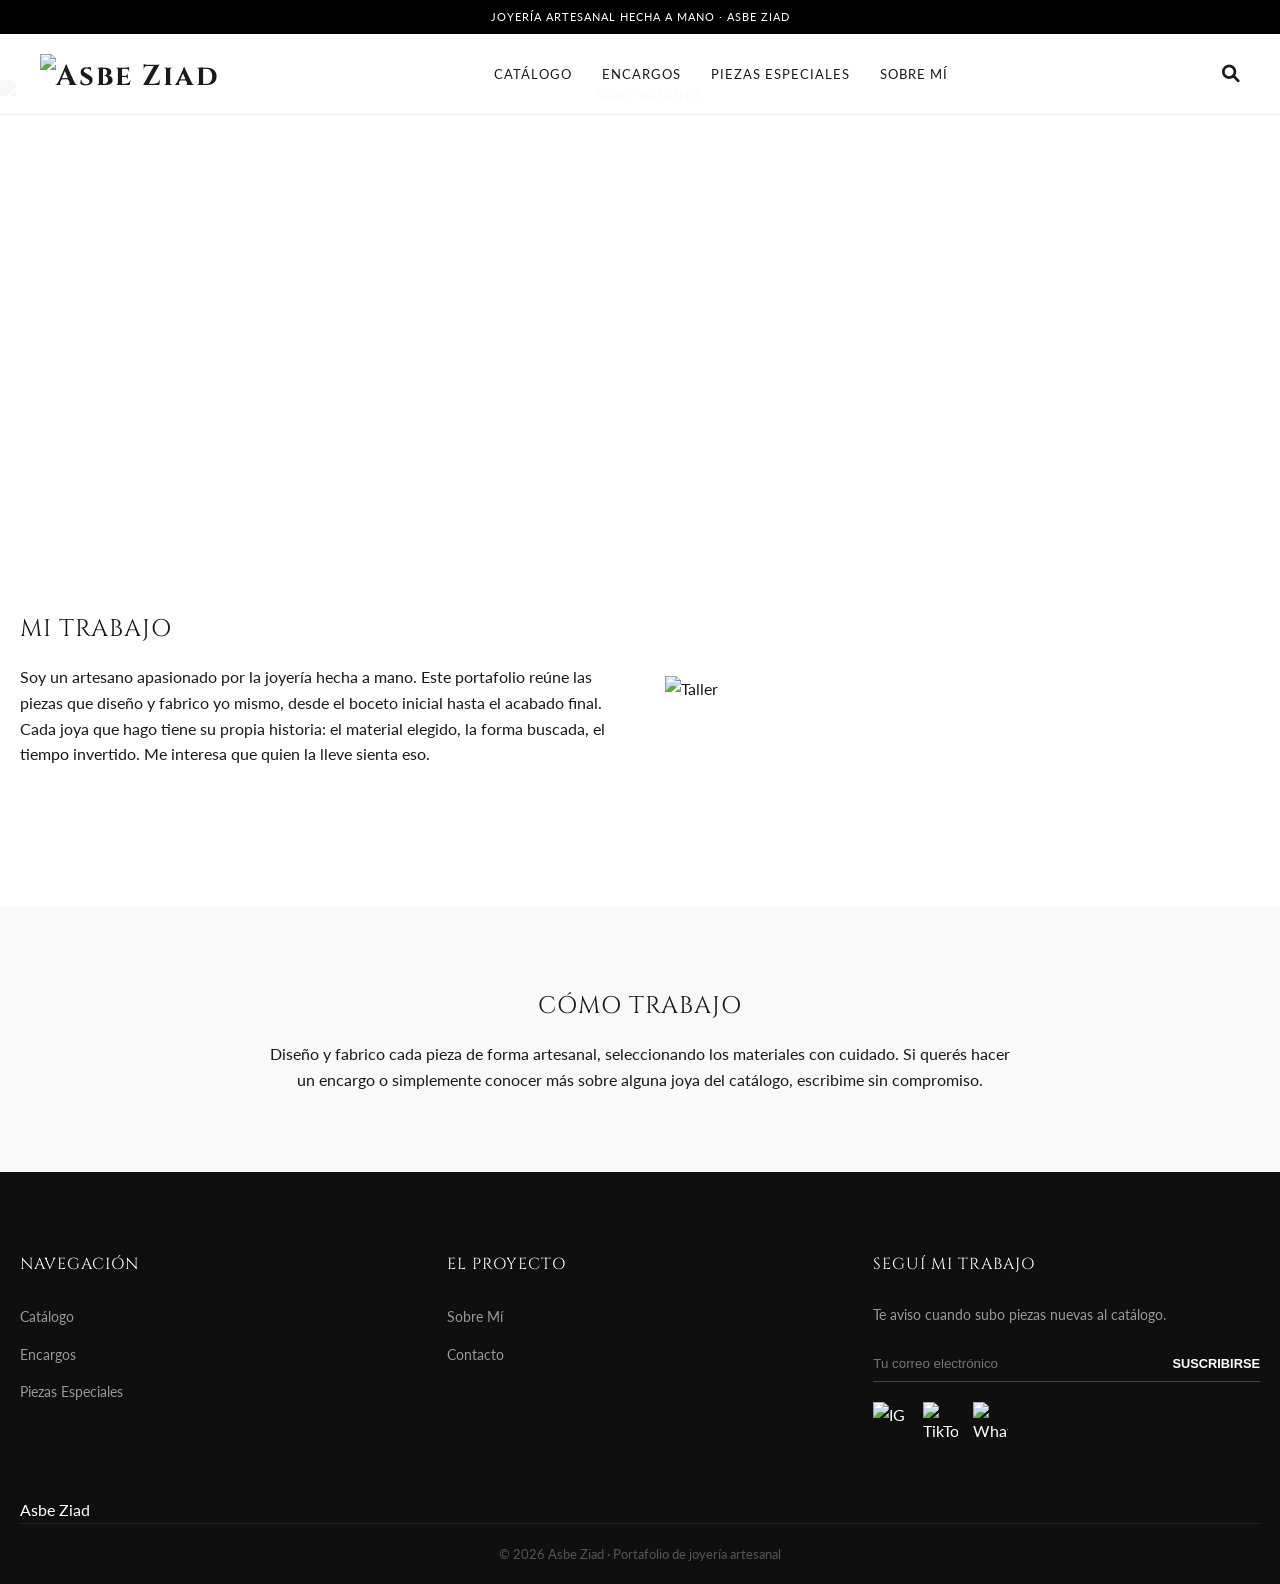
==== about.html @ f7047778 "Portafolio artesanal: textos, destacados y comentarios - Textos actualizados en todas las páginas (p" ====
<!DOCTYPE html>
<html lang="es">
<head>
    <meta charset="UTF-8">
    <meta name="viewport" content="width=device-width, initial-scale=1.0">
    <title>Sobre Mí | Asbe Ziad</title>
    <link rel="preconnect" href="https://fonts.googleapis.com">
    <link rel="preconnect" href="https://fonts.gstatic.com" crossorigin>
    <link href="https://fonts.googleapis.com/css2?family=Cinzel:wght@400;700&family=Lato:wght@300;400;700&display=swap" rel="stylesheet">
    <link rel="stylesheet" href="https://cdnjs.cloudflare.com/ajax/libs/font-awesome/6.0.0/css/all.min.css">
    <link rel="stylesheet" href="style.css">
</head>
<body>

    <header class="header">
        <div class="top-bar">
            <span>Joyería artesanal hecha a mano · Asbe Ziad</span>
        </div>
        <nav class="navbar">
            <div class="menu-icon"><i class="fas fa-bars"></i></div>
            <div class="logo">
                <a href="index.html">
                    <img src="logo.svg" alt="Asbe Ziad" class="nav-logo">
                </a>
            </div>
            <div class="nav-links">
                <a href="collections.html">Catálogo</a>
                <a href="bespoke.html">Encargos</a>
                <a href="high-jewellery.html">Piezas Especiales</a>
                <a href="about.html">Sobre Mí</a>
            </div>
            <div class="nav-icons">
                <a href="#" onclick="toggleSearch(event)"><i class="fas fa-search"></i></a>
            </div>
        </nav>
    </header>

    <section class="page-header">
        <div class="hero-background">
            <img src="carrusel2.svg" alt="sobre nosotros">
        </div>
        <div class="header-content">
            <h1>Sobre Mí</h1>
            <p>La persona detrás de cada pieza.</p>
        </div>
    </section>

    <section class="section-padding">
        <div class="container">
            <div class="two-column-layout">
                <div class="col-content">
                    <h2>Mi trabajo</h2>
                    <p>Soy un artesano apasionado por la joyería hecha a mano. Este portafolio reúne las piezas que diseño y fabrico yo mismo, desde el boceto inicial hasta el acabado final.</p>
                    <p>Cada joya que hago tiene su propia historia: el material elegido, la forma buscada, el tiempo invertido. Me interesa que quien la lleve sienta eso.</p>
                </div>
                <div class="col-image">
                    <img src="https://via.placeholder.com/600x600/f0f0f0/000?text=Retrato+Fundador+o+Taller" alt="Taller">
                </div>
            </div>
        </div>
    </section>

    <section class="section-padding" style="background-color: #f9f9f9;">
        <div class="container container-narrow text-center">
            <h2>Cómo trabajo</h2>
            <p>Diseño y fabrico cada pieza de forma artesanal, seleccionando los materiales con cuidado. Si querés hacer un encargo o simplemente conocer más sobre alguna joya del catálogo, escribime sin compromiso.</p>
        </div>
    </section>

    <footer class="footer">
        <div class="container">
            <div class="footer-columns">
                <div class="footer-col">
                    <h4>Navegación</h4>
                    <ul>
                        <li><a href="collections.html">Catálogo</a></li>
                        <li><a href="bespoke.html">Encargos</a></li>
                        <li><a href="high-jewellery.html">Piezas Especiales</a></li>
                    </ul>
                </div>
                <div class="footer-col">
                    <h4>El Proyecto</h4>
                    <ul>
                        <li><a href="about.html">Sobre Mí</a></li>
                        <li><a href="index.html#contact-form">Contacto</a></li>
                    </ul>
                </div>
                <div class="footer-col newsletter">
                    <h4>Seguí mi trabajo</h4>
                    <p>Te aviso cuando subo piezas nuevas al catálogo.</p>
                    <form id="newsletter-form">
                        <input type="email" id="newsletter-email" placeholder="Tu correo electrónico">
                        <button type="submit">Suscribirse</button>
                    </form>
                    <div class="social-links" style="margin-top: 20px;">
                        <a href="https://instagram.com" target="_blank"><img src="img/instagram.png" alt="IG"></a>
                        <a href="https://tiktok.com" target="_blank"><img src="img/tik-tok.png" alt="TikTok"></a>
                        <a href="https://wa.me/1234567890" target="_blank"><img src="img/whatsapp.png" alt="WhatsApp"></a>
                    </div>
                </div>
            </div>Asbe Ziad
            <div class="footer-bottom">
                <p>&copy; 2026 Asbe Ziad · Portafolio de joyería artesanal</p>
            </div>
        </div>
    </footer>

    <!-- Match Footer to others -->
    <!-- Search Overlay -->
    <div id="search-overlay" class="search-overlay">
        <div class="search-close" onclick="toggleSearch()"><i class="fas fa-times"></i></div>
        <div class="search-container">
            <input type="text" id="search-input" placeholder="Buscar joyas..." autocomplete="off">
            <div id="search-results" class="search-results"></div>
        </div>
    </div>

    <!-- Firebase -->
    <script src="https://www.gstatic.com/firebasejs/9.6.1/firebase-app-compat.js"></script>
    <script src="https://www.gstatic.com/firebasejs/9.6.1/firebase-firestore-compat.js"></script>
    <script src="firebase_config.js"></script>
    <script src="store.js"></script>
    <script src="script.js"></script>
</body>
</html>
---- style.css ----
/* Reset y Variables */
:root {
    --primary-color: #000000;
    --text-color: #1a1a1a;
    --accent-color: #C5A059; /* Un tono dorado sutil */
    --light-bg: #f9f9f9;
    --white: #ffffff;
    --font-heading: 'Cinzel', serif;
    --font-body: 'Lato', sans-serif;
    --transition: all 0.3s ease;
}

* {
    margin: 0;
    padding: 0;
    box-sizing: border-box;
}

body {
    font-family: var(--font-body);
    color: var(--text-color);
    background-color: var(--white);
    line-height: 1.6;
    overflow-x: hidden;
}

a {
    text-decoration: none;
    color: inherit;
    transition: var(--transition);
}

ul {
    list-style: none;
}

img {
    max-width: 100%;
    display: block;
}

/* Tipografía */
h1, h2, h3, h4 {
    font-family: var(--font-heading);
    font-weight: 400;
    text-transform: uppercase;
    letter-spacing: 1px;
    margin-bottom: 1rem;
}

.section-padding {
    padding: 80px 0;
}

.container {
    max-width: 1400px;
    margin: 0 auto;
    padding: 0 20px;
}

/* Botones */
.btn {
    display: inline-block;
    padding: 15px 40px;
    font-size: 0.8rem;
    text-transform: uppercase;
    letter-spacing: 2px;
    cursor: pointer;
    transition: var(--transition);
    border: 1px solid transparent;
}

.btn-primary {
    background-color: var(--primary-color);
    color: var(--white);
    border-color: var(--primary-color);
}

.btn-primary:hover {
    background-color: transparent;
    color: var(--primary-color);
}

.btn-outline {
    background-color: transparent;
    color: var(--white);
    border: 1px solid var(--white);
}

.btn-outline:hover {
    background-color: var(--white);
    color: var(--primary-color);
}

.btn-link {
    text-transform: uppercase;
    font-size: 0.8rem;
    letter-spacing: 1px;
    border-bottom: 1px solid var(--text-color);
    padding-bottom: 2px;
}

/* Header */
.header {
    position: fixed;
    top: 0;
    left: 0;
    width: 100%;
    z-index: 1000;
    background-color: rgba(255, 255, 255, 0.95);
    border-bottom: 1px solid rgba(0,0,0,0.05);
}

.top-bar {
    background-color: var(--primary-color);
    color: var(--white);
    text-align: center;
    font-size: 0.7rem;
    padding: 8px 0;
    letter-spacing: 1px;
    text-transform: uppercase;
}

.navbar {
    display: flex;
    justify-content: space-between;
    align-items: center;
    padding: 15px 40px;
    height: 80px;
}

.logo a {
    font-family: var(--font-heading);
    font-size: 1.8rem;
    letter-spacing: 2px;
    font-weight: 700;
    display: flex; /* Para alinear img */
    align-items: center;
}

.nav-logo {
    height: 40px; /* Ajusta según el logo real */
    width: auto;
}

.nav-links {
    display: flex;
    gap: 30px;
}

.nav-links a {
    font-size: 0.8rem;
    text-transform: uppercase;
    letter-spacing: 1px;
    font-weight: 400;
}

.nav-links a:hover {
    color: var(--accent-color);
}

.nav-icons {
    display: flex;
    gap: 20px;
    font-size: 1.1rem;
}

.menu-icon {
    display: none;
    font-size: 1.2rem;
    cursor: pointer;
}

/* Hero Section */
.hero {
    height: 100vh;
    width: 100%;
    position: relative;
    display: flex;
    align-items: center;
    justify-content: center;
    text-align: center;
    color: var(--white);
    overflow: hidden;
}

.hero-background {
    position: absolute;
    top: 0;
    left: 0;
    width: 100%;
    height: 100%;
    z-index: -1;
}

.hero-background img {
    width: 100%;
    height: 100%;
    object-fit: cover;
    filter: brightness(0.6); /* Oscurecer imagen para mejor lectura */
}

.hero-content {
    z-index: 1;
    max-width: 800px;
    padding: 0 20px;
    opacity: 0;
    animation: fadeIn 1.5s ease forwards;
    animation-delay: 0.5s;
}

.hero-content h1 {
    font-size: 3.5rem;
    margin-bottom: 20px;
    line-height: 1.1;
    text-shadow: 0 2px 10px rgba(0,0,0,0.3);
}

.hero-content p {
    font-size: 1.1rem;
    margin-bottom: 30px;
    letter-spacing: 1px;
    text-shadow: 0 1px 5px rgba(0,0,0,0.3);
}

/* Categories */
.category-grid {
    display: grid;
    grid-template-columns: repeat(3, 1fr);
    gap: 20px;
}

.category-item {
    position: relative;
    overflow: hidden;
    height: 600px;
    cursor: pointer;
}

.category-item img {
    width: 100%;
    height: 100%;
    object-fit: cover;
    transition: transform 0.8s ease;
}

.category-item:hover img {
    transform: scale(1.05);
}

.category-overlay {
    position: absolute;
    bottom: 30px;
    left: 0;
    width: 100%;
    text-align: center;
    color: var(--white);
    text-shadow: 0 2px 5px rgba(0,0,0,0.5);
}

.category-overlay h3 {
    margin-bottom: 15px;
    font-size: 1.5rem;
}

.category-overlay .btn-link {
    color: var(--white);
    border-color: var(--white);
}

/* Bespoke Section */
.bespoke {
    background-color: #111;
    color: var(--white);
    position: relative;
    display: flex;
    align-items: center;
    justify-content: center;
    min-height: 600px;
    overflow: hidden;
}

.bespoke-image {
    position: absolute;
    top: 0;
    left: 0;
    width: 100%;
    height: 100%;
    z-index: 0;
    opacity: 0.4;
}

.bespoke-image img {
    width: 100%;
    height: 100%;
    object-fit: cover;
}

.bespoke-content {
    position: relative;
    z-index: 1; /* Encima de la imagen */
    max-width: 600px;
    text-align: center;
}

.bespoke-content h2 {
    font-size: 2.5rem;
    margin-bottom: 20px;
}

.bespoke-content p {
    margin-bottom: 30px;
    font-size: 1.1rem;
}

/* Product Section */
.section-header {
    text-align: center;
    margin-bottom: 60px;
}

.product-grid {
    display: grid;
    grid-template-columns: repeat(auto-fill, minmax(280px, 1fr));
    gap: 40px;
    margin-bottom: 50px;
}

.product-card {
    transition: var(--transition);
}

.product-card:hover {
    transform: translateY(-5px);
}

.product-image {
    background-color: #f5f5f5;
    margin-bottom: 20px;
    overflow: hidden;
    aspect-ratio: 1 / 1;
    border-radius: 14px;
}

.product-image img {
    width: 100%;
    height: 100%;
    object-fit: cover;
    transition: transform 0.5s ease;
}

.product-image:hover img {
    transform: scale(1.05);
}

.product-info {
    text-align: center;
}

.product-info h3 {
    font-size: 1rem;
    font-family: var(--font-body);
    font-weight: 400;
    margin-bottom: 5px;
}

.product-info p {
    font-size: 0.92rem;
    line-height: 1.55;
}

.product-card {
    cursor: pointer;
}

.product-detail-open {
    overflow: hidden;
}

.product-detail-modal {
    position: fixed;
    inset: 0;
    z-index: 3000;
    background: rgba(8, 8, 8, 0.72);
    backdrop-filter: blur(12px);
    display: grid;
    place-items: center;
    padding: 20px;
    opacity: 0;
    pointer-events: none;
    transition: opacity 0.25s ease;
}

.product-detail-modal.active {
    opacity: 1;
    pointer-events: auto;
}

.product-detail-dialog {
    width: min(1100px, 100%);
    max-height: 92vh;
    overflow: auto;
    background: #fff;
    border-radius: 24px;
    box-shadow: 0 30px 90px rgba(0, 0, 0, 0.3);
    position: relative;
}

.product-detail-close {
    position: absolute;
    top: 16px;
    right: 16px;
    width: 44px;
    height: 44px;
    border: 0;
    border-radius: 50%;
    background: rgba(0, 0, 0, 0.08);
    color: #111;
    font-size: 2rem;
    line-height: 1;
    cursor: pointer;
    z-index: 2;
}

.product-detail-layout {
    display: grid;
    grid-template-columns: minmax(0, 1.05fr) minmax(0, 0.95fr);
    min-height: 620px;
}

.product-detail-media {
    padding: 24px;
    background: linear-gradient(180deg, #faf8f3 0%, #f3f0e8 100%);
    border-right: 1px solid #eee;
}

.product-detail-media > img {
    width: 100%;
    aspect-ratio: 1 / 1;
    object-fit: cover;
    border-radius: 20px;
    background: #fff;
    box-shadow: inset 0 0 0 1px rgba(0,0,0,0.04);
}

.product-detail-thumbs {
    display: grid;
    grid-template-columns: repeat(auto-fit, minmax(72px, 1fr));
    gap: 10px;
    margin-top: 14px;
}

.product-detail-thumb {
    padding: 0;
    border: 2px solid transparent;
    border-radius: 14px;
    overflow: hidden;
    background: #fff;
    cursor: pointer;
    aspect-ratio: 1 / 1;
}

.product-detail-thumb.active {
    border-color: var(--accent-color);
}

.product-detail-thumb img {
    width: 100%;
    height: 100%;
    object-fit: cover;
}

.product-detail-body {
    padding: 34px;
    display: grid;
    align-content: start;
    gap: 18px;
}

.product-detail-kicker {
    font-size: 0.78rem;
    letter-spacing: 3px;
    text-transform: uppercase;
    color: #8d6d38;
}

.product-detail-body h2 {
    margin-bottom: 0;
    font-size: clamp(1.8rem, 3vw, 3rem);
}

.product-detail-meta {
    display: flex;
    flex-wrap: wrap;
    gap: 8px;
}

.product-detail-meta span {
    padding: 8px 12px;
    border-radius: 999px;
    background: #f4efe6;
    color: #5f4a22;
    font-size: 0.78rem;
    letter-spacing: 1px;
    text-transform: uppercase;
}

.product-detail-description {
    font-size: 1rem;
    color: #444;
    line-height: 1.8;
}

.product-detail-sections {
    display: grid;
    gap: 14px;
}

.product-detail-section {
    padding: 16px 18px;
    background: #fafafa;
    border-radius: 16px;
    border: 1px solid #eee;
}

.product-detail-section span {
    display: block;
    font-size: 0.72rem;
    text-transform: uppercase;
    letter-spacing: 2px;
    color: #9a9a9a;
    margin-bottom: 6px;
}

.product-detail-section strong {
    font-weight: 400;
    color: #222;
    line-height: 1.6;
}

.center-btn {
    text-align: center;
}

/* --- Comentarios en modal de producto --- */
.comments-section {
    margin-top: 28px;
    padding-top: 24px;
    border-top: 1px solid #eee;
}

.comments-title {
    font-family: var(--font-heading);
    font-size: 0.85rem;
    font-weight: 400;
    letter-spacing: 2px;
    text-transform: uppercase;
    color: #9a9a9a;
    margin-bottom: 16px;
}

.comments-list {
    display: flex;
    flex-direction: column;
    gap: 12px;
    margin-bottom: 20px;
}

.comments-empty {
    font-size: 0.88rem;
    color: #aaa;
    font-style: italic;
}

.comment-item {
    background: #fafafa;
    border: 1px solid #eee;
    border-radius: 12px;
    padding: 14px 16px;
}

.comment-header {
    display: flex;
    align-items: baseline;
    gap: 10px;
    margin-bottom: 6px;
}

.comment-nick {
    font-weight: 700;
    font-size: 0.88rem;
    color: #222;
}

.comment-date {
    font-size: 0.75rem;
    color: #bbb;
}

.comment-text {
    font-size: 0.9rem;
    color: #444;
    line-height: 1.5;
    white-space: pre-wrap;
}

.comment-form {
    display: flex;
    flex-direction: column;
    gap: 10px;
}

.comment-nick-input,
.comment-text-input {
    width: 100%;
    padding: 11px 14px;
    border: 1px solid #ddd;
    border-radius: 10px;
    font-family: var(--font-body);
    font-size: 0.9rem;
    color: var(--text-color);
    background: #fff;
    transition: border-color 0.2s;
    resize: none;
}

.comment-nick-input:focus,
.comment-text-input:focus {
    outline: none;
    border-color: var(--accent-color);
}

.comment-submit {
    align-self: flex-end;
    padding: 10px 24px;
    background: var(--primary-color);
    color: var(--white);
    border: none;
    border-radius: 8px;
    font-family: var(--font-heading);
    font-size: 0.8rem;
    letter-spacing: 1.5px;
    text-transform: uppercase;
    cursor: pointer;
    transition: background 0.2s;
}

.comment-submit:hover {
    background: var(--accent-color);
}

/* Social Feed */
.social-feed {
    text-align: center;
}

.social-feed h2 {
    margin-bottom: 40px;
}

.social-grid {
    display: grid;
    grid-template-columns: repeat(4, 1fr);
    gap: 10px;
}

/* Footer */
.footer {
    background-color: #0f0f0f;
    color: #fff;
    padding-top: 80px;
    padding-bottom: 20px;
}

.footer-columns {
    display: grid;
    grid-template-columns: repeat(3, 1fr);
    gap: 40px;
    margin-bottom: 60px;
}

.footer-col h4 {
    margin-bottom: 25px;
    font-size: 1rem;
}

.footer-col ul li {
    margin-bottom: 12px;
}

.footer-col ul li a {
    color: #999;
    font-size: 0.9rem;
}

.footer-col ul li a:hover {
    color: #fff;
}

.newsletter p {
    color: #999;
    margin-bottom: 20px;
    font-size: 0.9rem;
}

.newsletter form {
    display: flex;
    border-bottom: 1px solid #444;
}

.newsletter input {
    background: transparent;
    border: none;
    padding: 10px 0;
    color: #fff;
    width: 100%;
    outline: none;
}

.newsletter button {
    background: transparent;
    border: none;
    color: #fff;
    text-transform: uppercase;
    font-size: 0.8rem;
    cursor: pointer;
    font-weight: 700;
}

.footer-bottom {
    border-top: 1px solid #222;
    padding-top: 20px;
    text-align: center;
    color: #555;
    font-size: 0.8rem;
}

/* Animations */
@keyframes fadeIn {
    from { opacity: 0; transform: translateY(20px); }
    to { opacity: 1; transform: translateY(0); }
}

@keyframes navLinkFade {
    from { opacity: 0; transform: translateX(50px); }
    to { opacity: 1; transform: translateX(0); }
}

/* Mobile Responsiveness */
@media (max-width: 992px) {
    .category-grid {
        grid-template-columns: repeat(2, 1fr);
    }
}

@media (max-width: 768px) {
    .nav-links {
        position: fixed;
        right: 0px;
        height: 100vh;
        top: 0;
        background-color: var(--white);
        display: flex;
        flex-direction: column;
        align-items: center;
        justify-content: center;
        width: 50%;
        transform: translateX(100%);
        transition: transform 0.5s ease-in;
        box-shadow: -2px 0 5px rgba(0,0,0,0.1);
    }
    
    .nav-links.nav-active {
        transform: translateX(0%);
    }

    .nav-links a {
        padding: 20px;
        font-size: 1rem;
        opacity: 0; 
    /* Aparecerán con JS */
    }

    .menu-icon {
        display: block;
        z-index: 1001; /* Encima del menú */
    }

    .nav-icons {
        display: none; /* Simplificación para móvil */
    }

    .hero-content h1 {
        font-size: 2.5rem;
    }

    .category-grid, .social-grid, .footer-columns {
        grid-template-columns: 1fr;
    }

    .product-grid {
        grid-template-columns: 1fr;
        gap: 24px;
    }

    .product-detail-modal {
        padding: 0;
        align-items: end;
    }

    .product-detail-dialog {
        max-height: 96vh;
        border-radius: 22px 22px 0 0;
    }

    .product-detail-layout {
        grid-template-columns: 1fr;
        min-height: auto;
    }

    .product-detail-media {
        padding: 18px;
        border-right: 0;
        border-bottom: 1px solid #eee;
    }

    .product-detail-body {
        padding: 22px;
    }

    .product-detail-thumbs {
        grid-template-columns: repeat(5, minmax(52px, 1fr));
        overflow-x: auto;
    }
    
    .category-item {
        height: 400px;
    }
}

/* --- Nuevos Estilos para Páginas Internas --- */

/* Page Header */
.page-header {
    height: 50vh;
    min-height: 400px;
    position: relative;
    display: flex;
    align-items: center;
    justify-content: center;
    text-align: center;
    color: var(--white);
    overflow: hidden;
    margin-top: 80px; /* Offset fixed header */
}

.page-header .hero-background {
    z-index: -1;
}

.page-header .header-content {
    max-width: 800px;
    padding: 0 20px;
    animation: fadeIn 1s ease forwards;
}

.page-header h1 {
    font-size: 3rem;
    margin-bottom: 15px;
}

/* Filters */
.filter-options {
    text-align: center;
    margin-bottom: 40px;
    display: flex;
    justify-content: center;
    gap: 20px;
    flex-wrap: wrap;
    align-items: center;
}

.filter-options span {
    font-weight: 700;
    margin-right: 10px;
}

.filter-options a {
    text-transform: uppercase;
    font-size: 0.8rem;
    color: #888;
}

.filter-options a.active, .filter-options a:hover {
    color: var(--primary-color);
    border-bottom: 1px solid var(--primary-color);
}

/* Two Column Layout */
.two-column-layout {
    display: flex;
    gap: 50px;
    margin-bottom: 60px;
    align-items: center;
}

.two-column-layout.reverse-layout {
    flex-direction: row-reverse;
}

.two-column-layout > div {
    flex: 1;
}

.col-image img {
    width: 100%;
    /* height: 100%; */ /* Optional: depends on aspect ratio */
    object-fit: cover;
}

.col-content.flex-center {
    display: flex;
    flex-direction: column;
    justify-content: center;
    align-items: flex-start;
}

.container-narrow {
    max-width: 800px;
    margin: 0 auto;
}

.text-center {
    text-align: center;
}

.mb-large {
    margin-bottom: 100px;
}

/* Bespoke Process */
.process-grid {
    display: grid;
    grid-template-columns: repeat(3, 1fr);
    gap: 30px;
    text-align: center;
}

.process-step {
    padding: 20px;
}

.step-number {
    font-size: 3rem;
    font-family: var(--font-heading);
    color: #e0e0e0;
    margin-bottom: 15px;
}

/* Contact Form */
.form-container {
    background: #fff;
    padding: 40px;
    box-shadow: 0 5px 20px rgba(0,0,0,0.05);
}

.contact-form .form-group {
    margin-bottom: 20px;
}

.contact-form label {
    display: block;
    margin-bottom: 8px;
    font-size: 0.9rem;
    text-transform: uppercase;
    font-weight: 700;
}

.contact-form input, 
.contact-form textarea {
    width: 100%;
    padding: 12px;
    border: 1px solid #ddd;
    font-family: inherit;
    outline: none;
    transition: border 0.3s;
}

.contact-form input:focus, 
.contact-form textarea:focus {
    border-color: var(--primary-color);
}

/* Responsive adjustments for new pages */
@media (max-width: 768px) {
    .two-column-layout {
        flex-direction: column;
    }
    
    .two-column-layout.reverse-layout {
        flex-direction: column;
    }

    .process-grid {
        grid-template-columns: 1fr;
    }
    
    .page-header h1 {
        font-size: 2rem;
    }
}

/* Search Overlay */
.search-overlay { position: fixed; top: 0; left: 0; width: 100%; height: 100%; background: rgba(0,0,0,0.9); z-index: 2000; display: flex; justify-content: center; align-items: flex-start; padding-top: 100px; opacity: 0; visibility: hidden; transition: 0.3s; }
.search-overlay.active { opacity: 1; visibility: visible; }
.search-close { position: absolute; top: 30px; right: 30px; font-size: 2rem; color: #fff; cursor: pointer; }
.search-container { width: 90%; max-width: 600px; text-align: center; }
#search-input { width: 100%; padding: 15px; font-size: 1.5rem; background: transparent; border: none; border-bottom: 2px solid #fff; color: #fff; text-align: center; margin-bottom: 30px; }
#search-input:focus { outline: none; border-color: #C5A059; }
.search-results { max-height: 60vh; overflow-y: auto; text-align: left; }
.search-item { display: flex; align-items: center; gap: 15px; background: #fff; padding: 10px; margin-bottom: 10px; border-radius: 4px; text-decoration: none; color: #333; transition: 0.2s; }
.search-item:hover { background: #f5f5f5; transform: translateX(5px); }
.search-item img { width: 50px; height: 50px; object-fit: cover; }
.search-info h4 { margin: 0; font-size: 1rem; }
.search-info span { font-size: 0.9rem; color: #C5A059; font-weight: bold; }

/* Social Icons */
.social-links {
    display: flex;
    gap: 15px;
    align-items: center;
}
.social-links.centered {
    justify-content: center;
    margin-top: 20px;
}
.social-links a {
    display: block;
    width: 35px;
    height: 35px;
    transition: transform 0.3s ease;
}
.social-links a:hover {
    transform: translateY(-3px);
}
.social-links img {
    width: 100%;
    height: 100%;
    object-fit: contain;
}
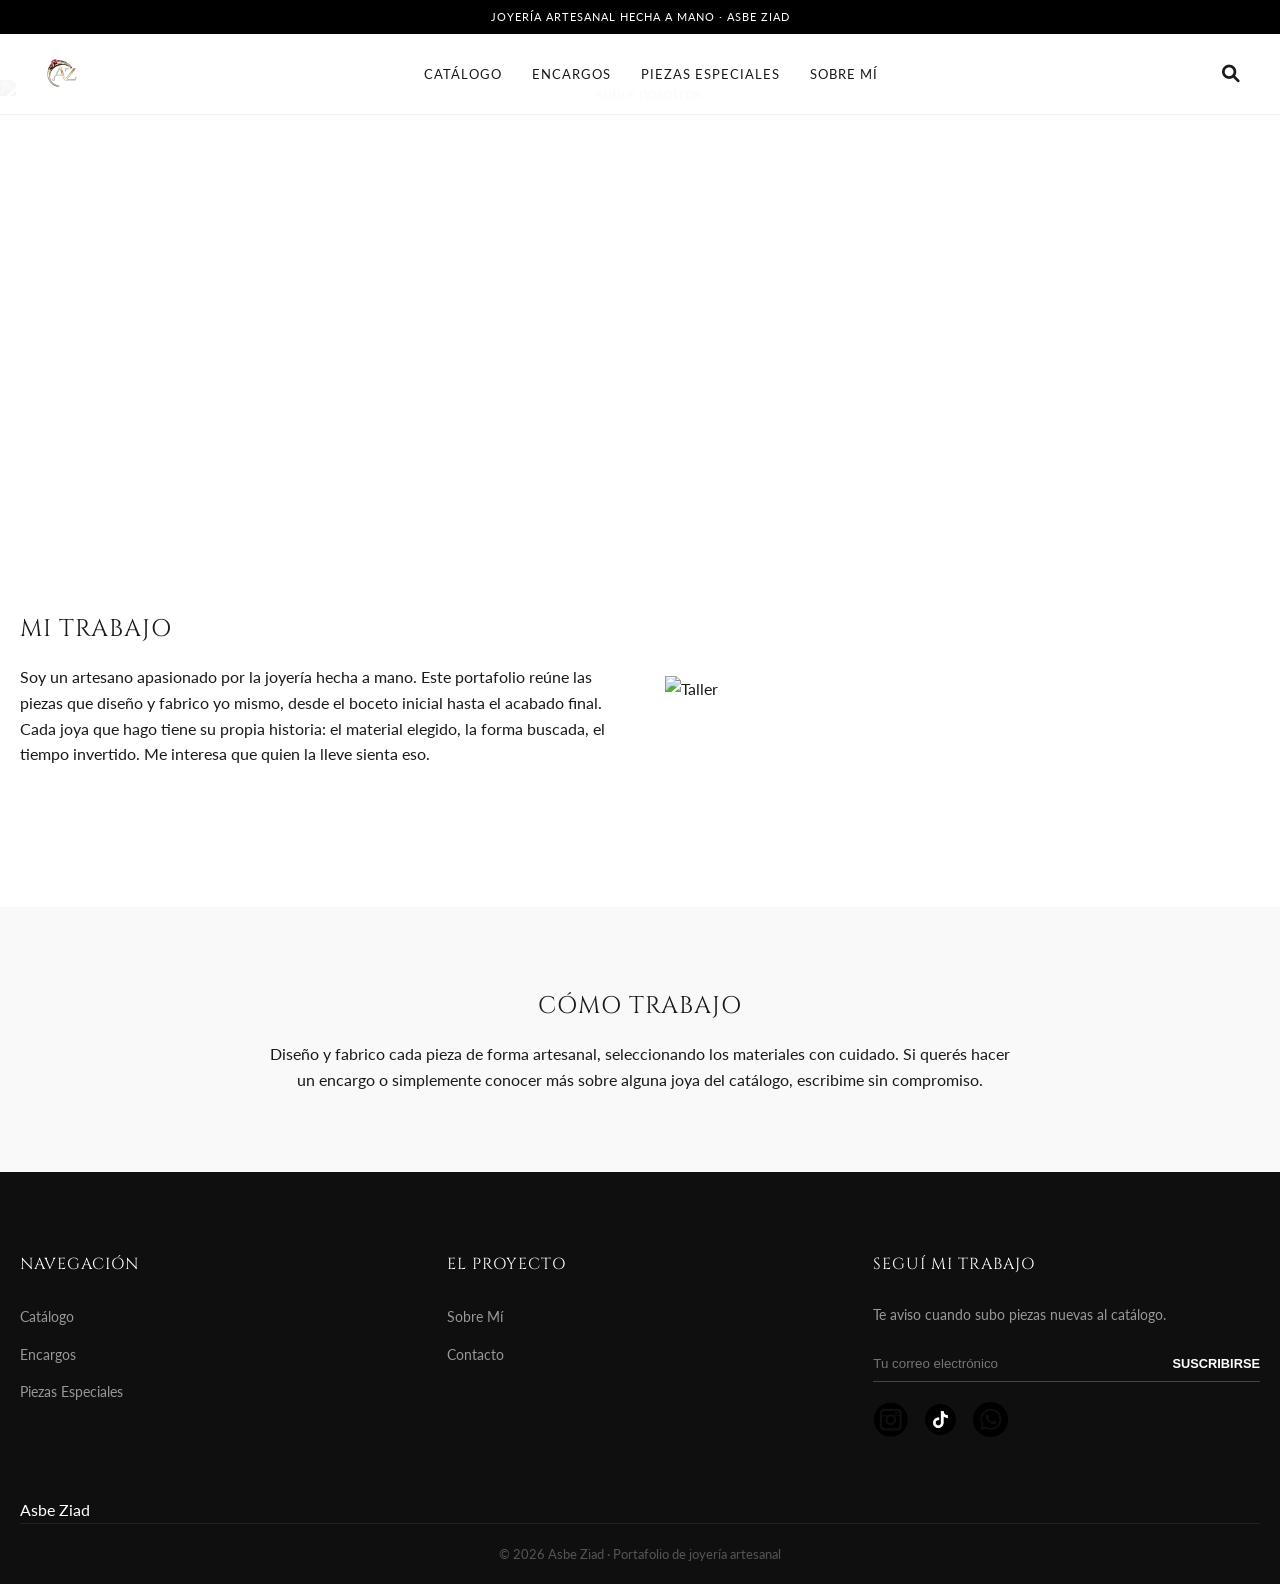
==== commit c4b9b762: "Migrar de Firebase a Supabase — base de datos confiable y gratuita Co-Authored-By: Claude Sonnet 4.6" ====
--- a/about.html
+++ b/about.html
@@ -115,10 +115,7 @@
         </div>
     </div>
 
-    <!-- Firebase -->
-    <script src="https://www.gstatic.com/firebasejs/9.6.1/firebase-app-compat.js"></script>
-    <script src="https://www.gstatic.com/firebasejs/9.6.1/firebase-firestore-compat.js"></script>
-    <script src="firebase_config.js"></script>
+    <script src="supabase_config.js"></script>
     <script src="store.js"></script>
     <script src="script.js"></script>
 </body>
--- a/style.css
+++ b/style.css
@@ -754,6 +754,10 @@
 }
 
 @media (max-width: 768px) {
+    .navbar {
+        padding: 12px 20px;
+    }
+
     .nav-links {
         position: fixed;
         right: 0px;
@@ -764,12 +768,12 @@
         flex-direction: column;
         align-items: center;
         justify-content: center;
-        width: 50%;
+        width: 65%;
         transform: translateX(100%);
         transition: transform 0.5s ease-in;
         box-shadow: -2px 0 5px rgba(0,0,0,0.1);
     }
-    
+
     .nav-links.nav-active {
         transform: translateX(0%);
     }
@@ -777,30 +781,69 @@
     .nav-links a {
         padding: 20px;
         font-size: 1rem;
-        opacity: 0; 
-    /* Aparecerán con JS */
+        opacity: 0;
     }
 
     .menu-icon {
         display: block;
-        z-index: 1001; /* Encima del menú */
+        z-index: 1001;
     }
 
     .nav-icons {
-        display: none; /* Simplificación para móvil */
+        display: none;
+    }
+
+    .section-padding {
+        padding: 50px 0;
+    }
+
+    .section-header {
+        margin-bottom: 36px;
     }
 
     .hero-content h1 {
-        font-size: 2.5rem;
+        font-size: 2.2rem;
+    }
+
+    .hero-content p {
+        font-size: 1rem;
+    }
+
+    .bespoke-content h2 {
+        font-size: 1.8rem;
+    }
+
+    .bespoke-content p {
+        font-size: 0.95rem;
     }
 
     .category-grid, .social-grid, .footer-columns {
         grid-template-columns: 1fr;
     }
 
+    .category-item {
+        height: 350px;
+    }
+
     .product-grid {
-        grid-template-columns: 1fr;
+        grid-template-columns: repeat(auto-fill, minmax(220px, 1fr));
         gap: 24px;
+    }
+
+    .mb-large {
+        margin-bottom: 50px;
+    }
+
+    .form-container {
+        padding: 24px;
+    }
+
+    .two-column-layout {
+        gap: 30px;
+    }
+
+    .comment-submit {
+        width: 100%;
     }
 
     .product-detail-modal {
@@ -831,10 +874,6 @@
     .product-detail-thumbs {
         grid-template-columns: repeat(5, minmax(52px, 1fr));
         overflow-x: auto;
-    }
-    
-    .category-item {
-        height: 400px;
     }
 }
 
@@ -996,7 +1035,7 @@
     .two-column-layout {
         flex-direction: column;
     }
-    
+
     .two-column-layout.reverse-layout {
         flex-direction: column;
     }
@@ -1004,9 +1043,13 @@
     .process-grid {
         grid-template-columns: 1fr;
     }
-    
+
     .page-header h1 {
         font-size: 2rem;
+    }
+
+    .page-header {
+        margin-top: 64px;
     }
 }
 
@@ -1024,6 +1067,132 @@
 .search-info h4 { margin: 0; font-size: 1rem; }
 .search-info span { font-size: 0.9rem; color: #C5A059; font-weight: bold; }
 
+/* Pantallas pequeñas (teléfonos) */
+@media (max-width: 480px) {
+    .top-bar {
+        display: none;
+    }
+
+    .navbar {
+        padding: 10px 16px;
+        height: 64px;
+    }
+
+    .nav-logo {
+        height: 32px;
+    }
+
+    .hero {
+        height: 90vh;
+    }
+
+    .hero-content h1 {
+        font-size: 1.8rem;
+        margin-bottom: 14px;
+    }
+
+    .hero-content p {
+        font-size: 0.9rem;
+        margin-bottom: 22px;
+    }
+
+    .btn {
+        padding: 12px 28px;
+        font-size: 0.75rem;
+    }
+
+    .section-padding {
+        padding: 40px 0;
+    }
+
+    .section-header {
+        margin-bottom: 28px;
+    }
+
+    .bespoke-content h2 {
+        font-size: 1.5rem;
+    }
+
+    .bespoke-content p {
+        font-size: 0.9rem;
+    }
+
+    .category-item {
+        height: 260px;
+    }
+
+    .product-grid {
+        grid-template-columns: 1fr;
+        gap: 20px;
+    }
+
+    .page-header {
+        min-height: 260px;
+        height: 40vh;
+    }
+
+    .page-header h1 {
+        font-size: 1.6rem;
+    }
+
+    .step-number {
+        font-size: 2rem;
+    }
+
+    .mb-large {
+        margin-bottom: 36px;
+    }
+
+    .form-container {
+        padding: 18px;
+        box-shadow: none;
+    }
+
+    .two-column-layout {
+        gap: 20px;
+    }
+
+    .footer-columns {
+        gap: 28px;
+    }
+
+    .footer {
+        padding-top: 50px;
+    }
+
+    .product-detail-body {
+        padding: 16px;
+    }
+
+    .product-detail-media {
+        padding: 14px;
+    }
+
+    .product-detail-thumbs {
+        grid-template-columns: repeat(5, minmax(44px, 1fr));
+        gap: 6px;
+    }
+
+    .comment-nick-input,
+    .comment-text-input {
+        font-size: 16px; /* evita zoom automático en iOS */
+    }
+
+    .comment-submit {
+        width: 100%;
+        padding: 13px;
+    }
+
+    .search-close {
+        top: 16px;
+        right: 16px;
+    }
+
+    #search-input {
+        font-size: 1.1rem;
+    }
+}
+
 /* Social Icons */
 .social-links {
     display: flex;
